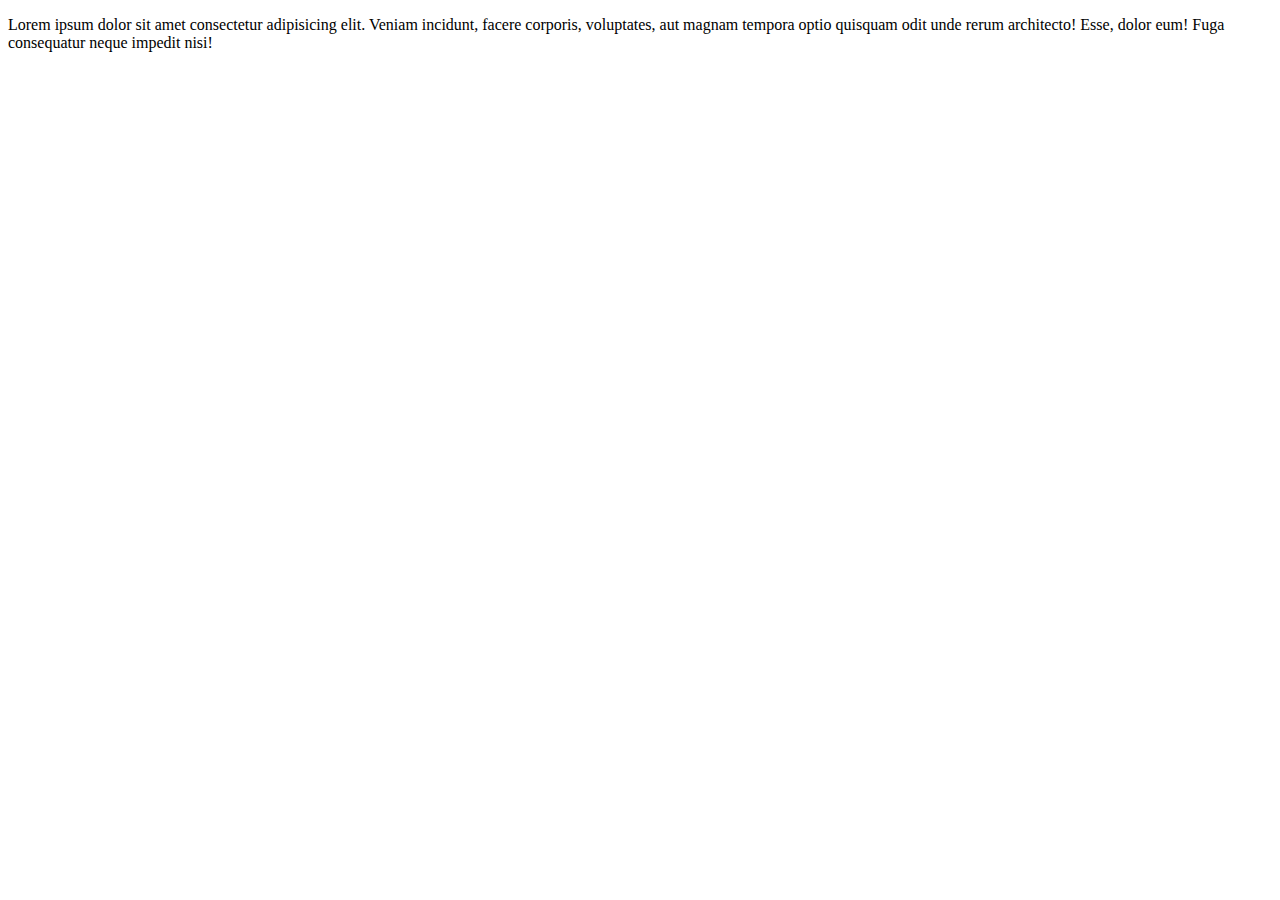
==== index.html @ 1fbac1a8 "first commit" ====
<!DOCTYPE html>
<html lang="en">
<head>
    <meta charset="UTF-8">
    <meta http-equiv="X-UA-Compatible" content="IE=edge">
    <meta name="viewport" content="width=device-width, initial-scale=1.0">
    <title>My First repository Github</title>
</head>
<body>
    <p>Lorem ipsum dolor sit amet consectetur adipisicing elit. Veniam incidunt, facere corporis, voluptates, aut magnam tempora optio quisquam odit unde rerum architecto! Esse, dolor eum! Fuga consequatur neque impedit nisi!</p>
</body>
</html>
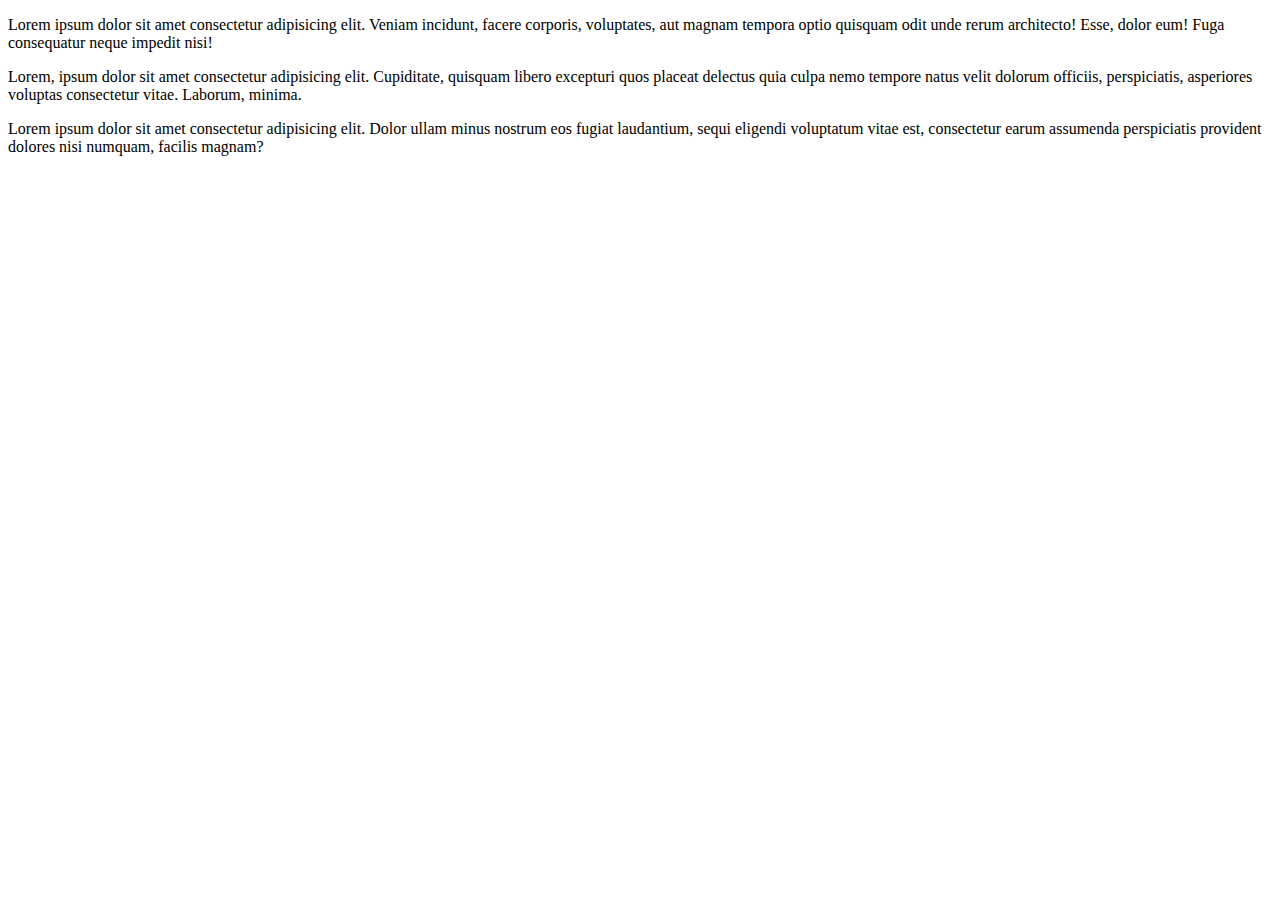
==== commit eef838bd: "first commit" ====
--- a/index.html
+++ b/index.html
@@ -8,5 +8,9 @@
 </head>
 <body>
     <p>Lorem ipsum dolor sit amet consectetur adipisicing elit. Veniam incidunt, facere corporis, voluptates, aut magnam tempora optio quisquam odit unde rerum architecto! Esse, dolor eum! Fuga consequatur neque impedit nisi!</p>
+
+    <p>Lorem, ipsum dolor sit amet consectetur adipisicing elit. Cupiditate, quisquam libero excepturi quos placeat delectus quia culpa nemo tempore natus velit dolorum officiis, perspiciatis, asperiores voluptas consectetur vitae. Laborum, minima.</p>
+
+    <p>Lorem ipsum dolor sit amet consectetur adipisicing elit. Dolor ullam minus nostrum eos fugiat laudantium, sequi eligendi voluptatum vitae est, consectetur earum assumenda perspiciatis provident dolores nisi numquam, facilis magnam?</p>
 </body>
 </html>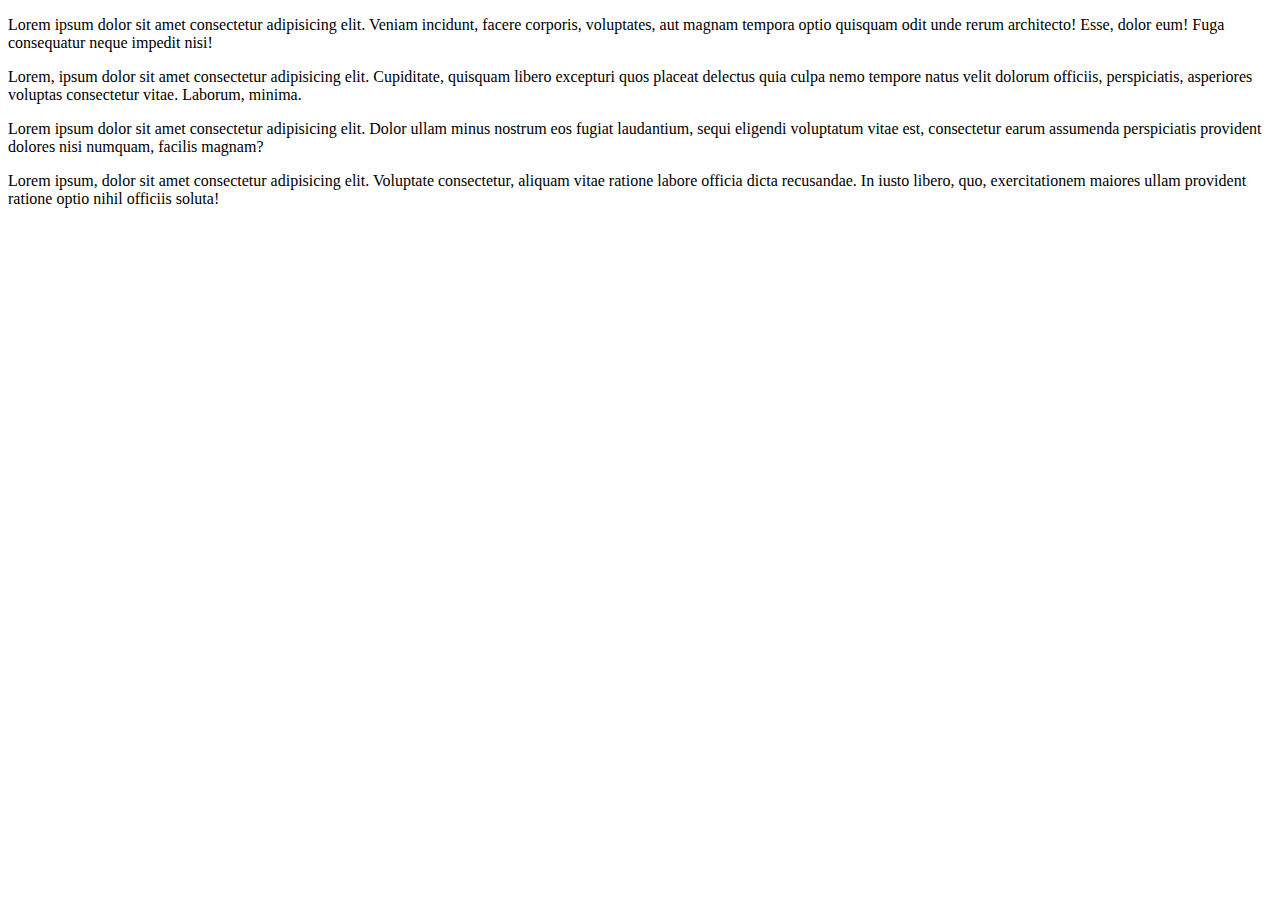
==== commit 5f04c2dc: "some 2 code add and line" ====
--- a/index.html
+++ b/index.html
@@ -12,5 +12,15 @@
     <p>Lorem, ipsum dolor sit amet consectetur adipisicing elit. Cupiditate, quisquam libero excepturi quos placeat delectus quia culpa nemo tempore natus velit dolorum officiis, perspiciatis, asperiores voluptas consectetur vitae. Laborum, minima.</p>
 
     <p>Lorem ipsum dolor sit amet consectetur adipisicing elit. Dolor ullam minus nostrum eos fugiat laudantium, sequi eligendi voluptatum vitae est, consectetur earum assumenda perspiciatis provident dolores nisi numquam, facilis magnam?</p>
+
+    <p>Lorem ipsum, dolor sit amet consectetur adipisicing elit. Voluptate consectetur, aliquam vitae ratione labore officia dicta recusandae. In iusto libero, quo, exercitationem maiores ullam provident ratione optio nihil officiis soluta!</p>
+
+
+    <script>
+        document.ready(
+            
+        )
+
+    </script>
 </body>
 </html>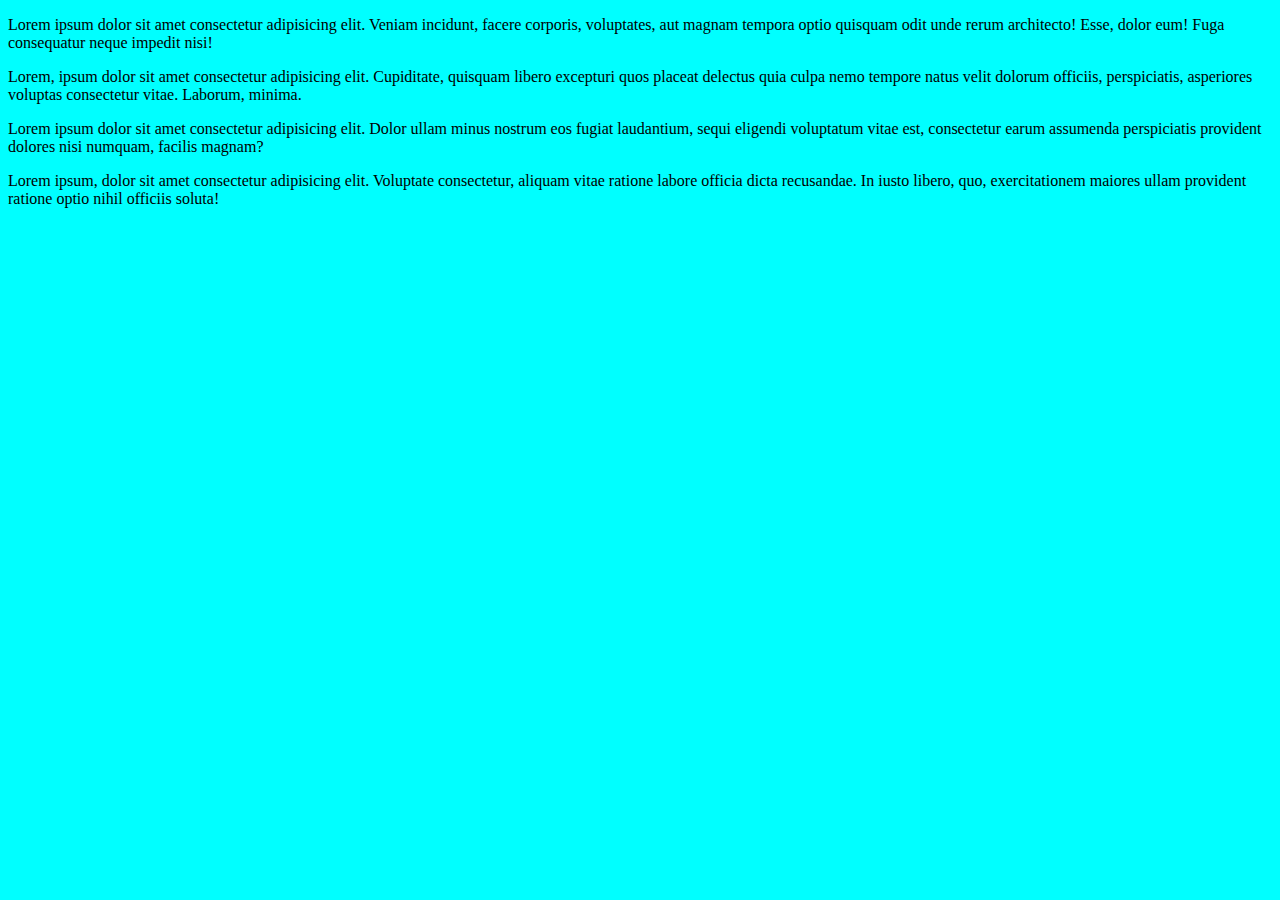
==== commit 191847b9: "Add help.html file and css" ====
--- a/index.html
+++ b/index.html
@@ -5,6 +5,7 @@
     <meta http-equiv="X-UA-Compatible" content="IE=edge">
     <meta name="viewport" content="width=device-width, initial-scale=1.0">
     <title>My First repository Github</title>
+    <link rel="stylesheet" href="style.css">
 </head>
 <body>
     <p>Lorem ipsum dolor sit amet consectetur adipisicing elit. Veniam incidunt, facere corporis, voluptates, aut magnam tempora optio quisquam odit unde rerum architecto! Esse, dolor eum! Fuga consequatur neque impedit nisi!</p>
--- a/style.css
+++ b/style.css
@@ -0,0 +1,3 @@
+body{
+    background-color: aqua;
+}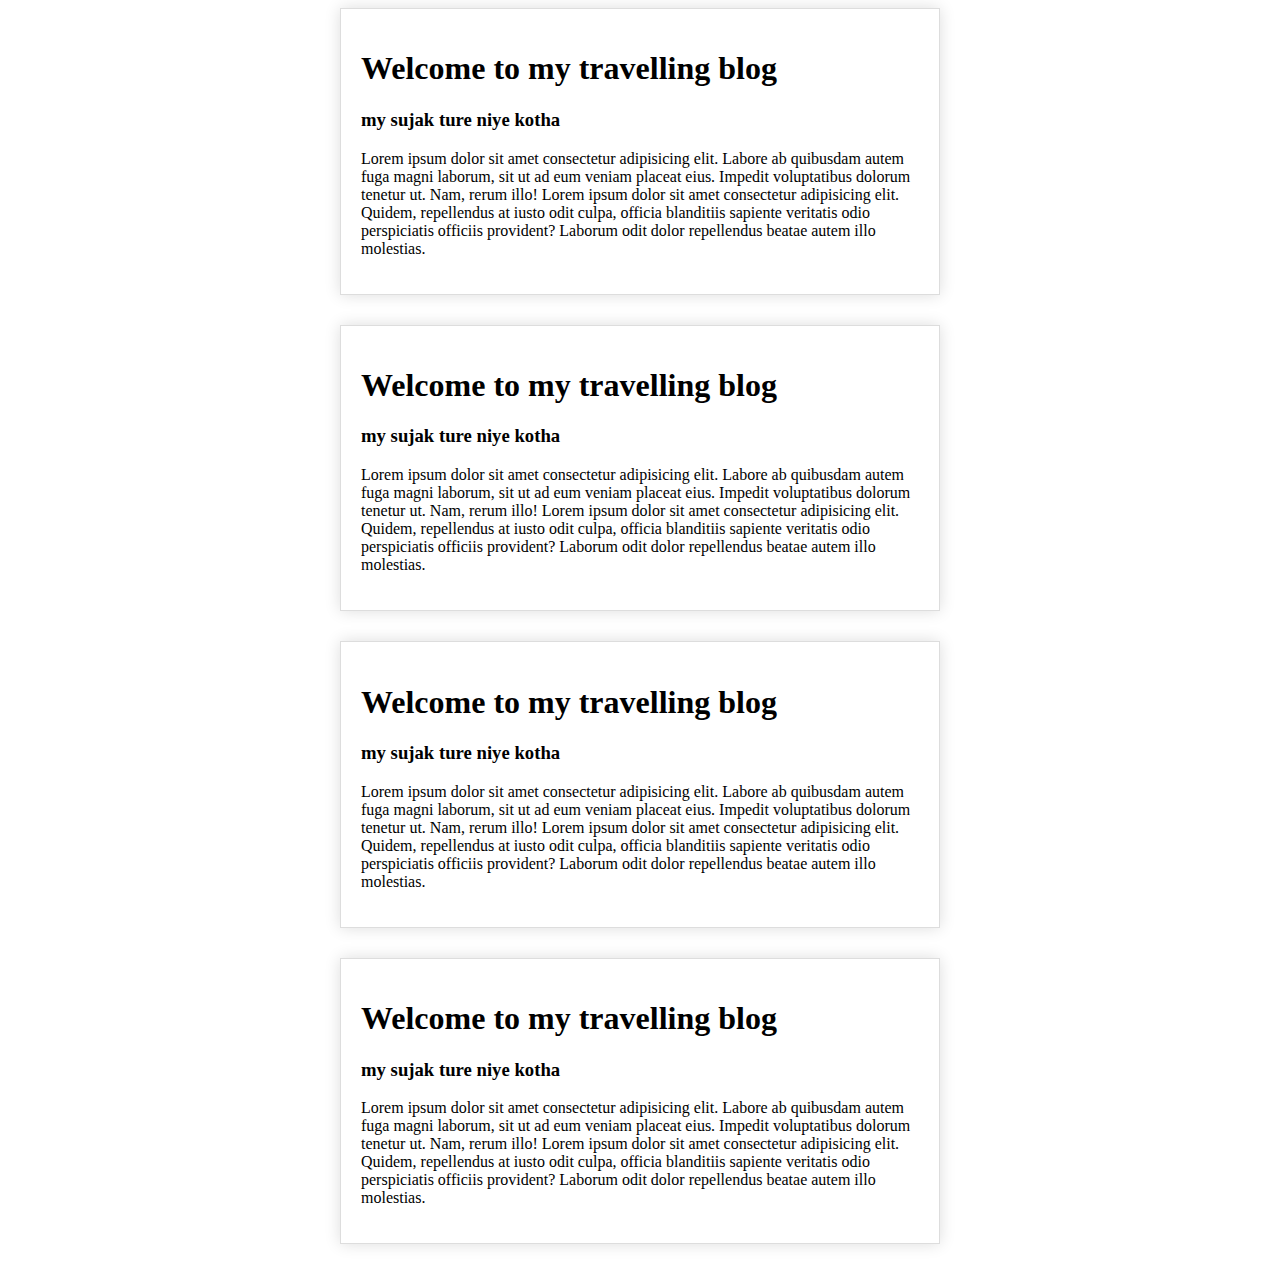
==== commit 6c37b0d6: "style css home page" ====
--- a/index.html
+++ b/index.html
@@ -8,20 +8,30 @@
     <link rel="stylesheet" href="style.css">
 </head>
 <body>
-    <p>Lorem ipsum dolor sit amet consectetur adipisicing elit. Veniam incidunt, facere corporis, voluptates, aut magnam tempora optio quisquam odit unde rerum architecto! Esse, dolor eum! Fuga consequatur neque impedit nisi!</p>
+   
 
-    <p>Lorem, ipsum dolor sit amet consectetur adipisicing elit. Cupiditate, quisquam libero excepturi quos placeat delectus quia culpa nemo tempore natus velit dolorum officiis, perspiciatis, asperiores voluptas consectetur vitae. Laborum, minima.</p>
+    <div class="container">
+        <div class="test">
+            <h1>Welcome to my travelling blog</h1>
+            <h3>my sujak ture niye kotha</h3>
+            <p>Lorem ipsum dolor sit amet consectetur adipisicing elit. Labore ab quibusdam autem fuga magni laborum, sit ut ad eum veniam placeat eius. Impedit voluptatibus dolorum tenetur ut. Nam, rerum illo! Lorem ipsum dolor sit amet consectetur adipisicing elit. Quidem, repellendus at iusto odit culpa, officia blanditiis sapiente veritatis odio perspiciatis officiis provident? Laborum odit dolor repellendus beatae autem illo molestias.</p>
+        </div>
+        <div class="test">
+            <h1>Welcome to my travelling blog</h1>
+            <h3>my sujak ture niye kotha</h3>
+            <p>Lorem ipsum dolor sit amet consectetur adipisicing elit. Labore ab quibusdam autem fuga magni laborum, sit ut ad eum veniam placeat eius. Impedit voluptatibus dolorum tenetur ut. Nam, rerum illo! Lorem ipsum dolor sit amet consectetur adipisicing elit. Quidem, repellendus at iusto odit culpa, officia blanditiis sapiente veritatis odio perspiciatis officiis provident? Laborum odit dolor repellendus beatae autem illo molestias.</p>
+        </div>
+        <div class="test">
+            <h1>Welcome to my travelling blog</h1>
+            <h3>my sujak ture niye kotha</h3>
+            <p>Lorem ipsum dolor sit amet consectetur adipisicing elit. Labore ab quibusdam autem fuga magni laborum, sit ut ad eum veniam placeat eius. Impedit voluptatibus dolorum tenetur ut. Nam, rerum illo! Lorem ipsum dolor sit amet consectetur adipisicing elit. Quidem, repellendus at iusto odit culpa, officia blanditiis sapiente veritatis odio perspiciatis officiis provident? Laborum odit dolor repellendus beatae autem illo molestias.</p>
+        </div>
+        <div class="test">
+            <h1>Welcome to my travelling blog</h1>
+            <h3>my sujak ture niye kotha</h3>
+            <p>Lorem ipsum dolor sit amet consectetur adipisicing elit. Labore ab quibusdam autem fuga magni laborum, sit ut ad eum veniam placeat eius. Impedit voluptatibus dolorum tenetur ut. Nam, rerum illo! Lorem ipsum dolor sit amet consectetur adipisicing elit. Quidem, repellendus at iusto odit culpa, officia blanditiis sapiente veritatis odio perspiciatis officiis provident? Laborum odit dolor repellendus beatae autem illo molestias.</p>
+        </div>
+    </div>
 
-    <p>Lorem ipsum dolor sit amet consectetur adipisicing elit. Dolor ullam minus nostrum eos fugiat laudantium, sequi eligendi voluptatum vitae est, consectetur earum assumenda perspiciatis provident dolores nisi numquam, facilis magnam?</p>
-
-    <p>Lorem ipsum, dolor sit amet consectetur adipisicing elit. Voluptate consectetur, aliquam vitae ratione labore officia dicta recusandae. In iusto libero, quo, exercitationem maiores ullam provident ratione optio nihil officiis soluta!</p>
-
-
-    <script>
-        document.ready(
-            
-        )
-
-    </script>
 </body>
 </html>--- a/style.css
+++ b/style.css
@@ -1,3 +1,14 @@
 body{
-    background-color: aqua;
+    background-color: #fff;
+}
+.container{
+    max-width: 600px;
+    width: 100%;
+    margin: auto;
+}
+.test {
+	padding: 20px;
+	border: 1px solid #DDD;
+	box-shadow: 0 0 15px #DDD;
+	margin-bottom: 30px;
 }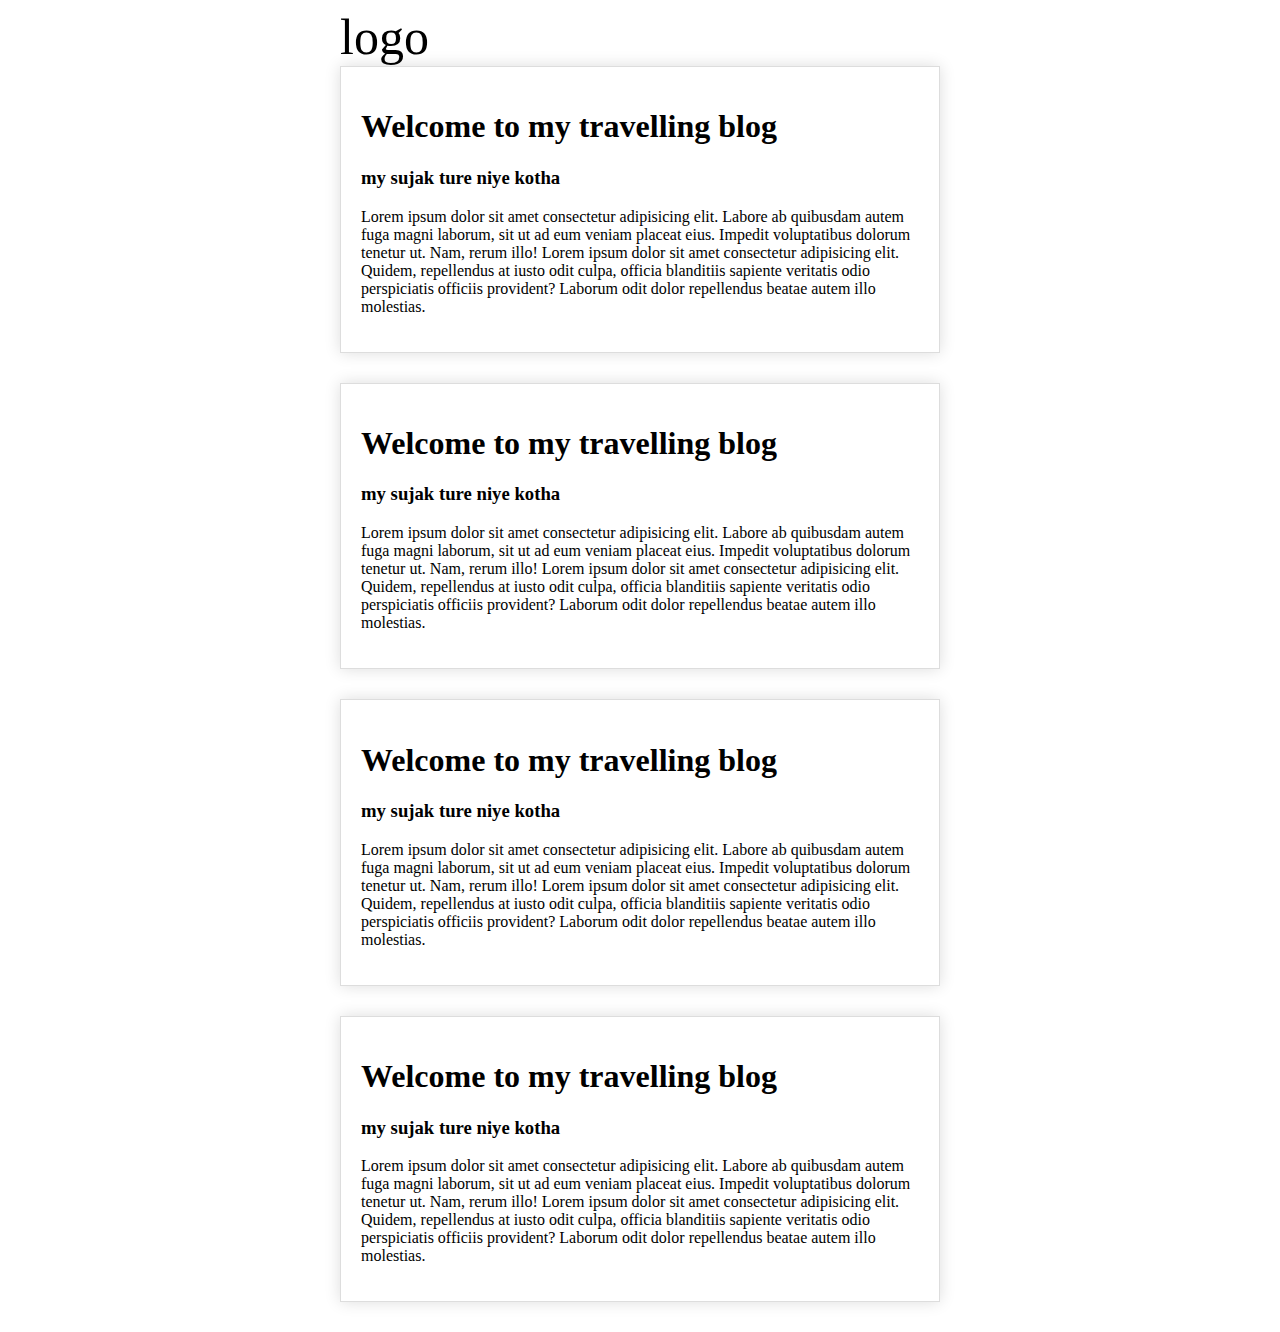
==== commit 047d0c70: "logo add" ====
--- a/index.html
+++ b/index.html
@@ -11,6 +11,7 @@
    
 
     <div class="container">
+        <header>logo</header>
         <div class="test">
             <h1>Welcome to my travelling blog</h1>
             <h3>my sujak ture niye kotha</h3>
--- a/style.css
+++ b/style.css
@@ -11,4 +11,7 @@
 	border: 1px solid #DDD;
 	box-shadow: 0 0 15px #DDD;
 	margin-bottom: 30px;
+}
+header{
+    font-size: 50px;
 }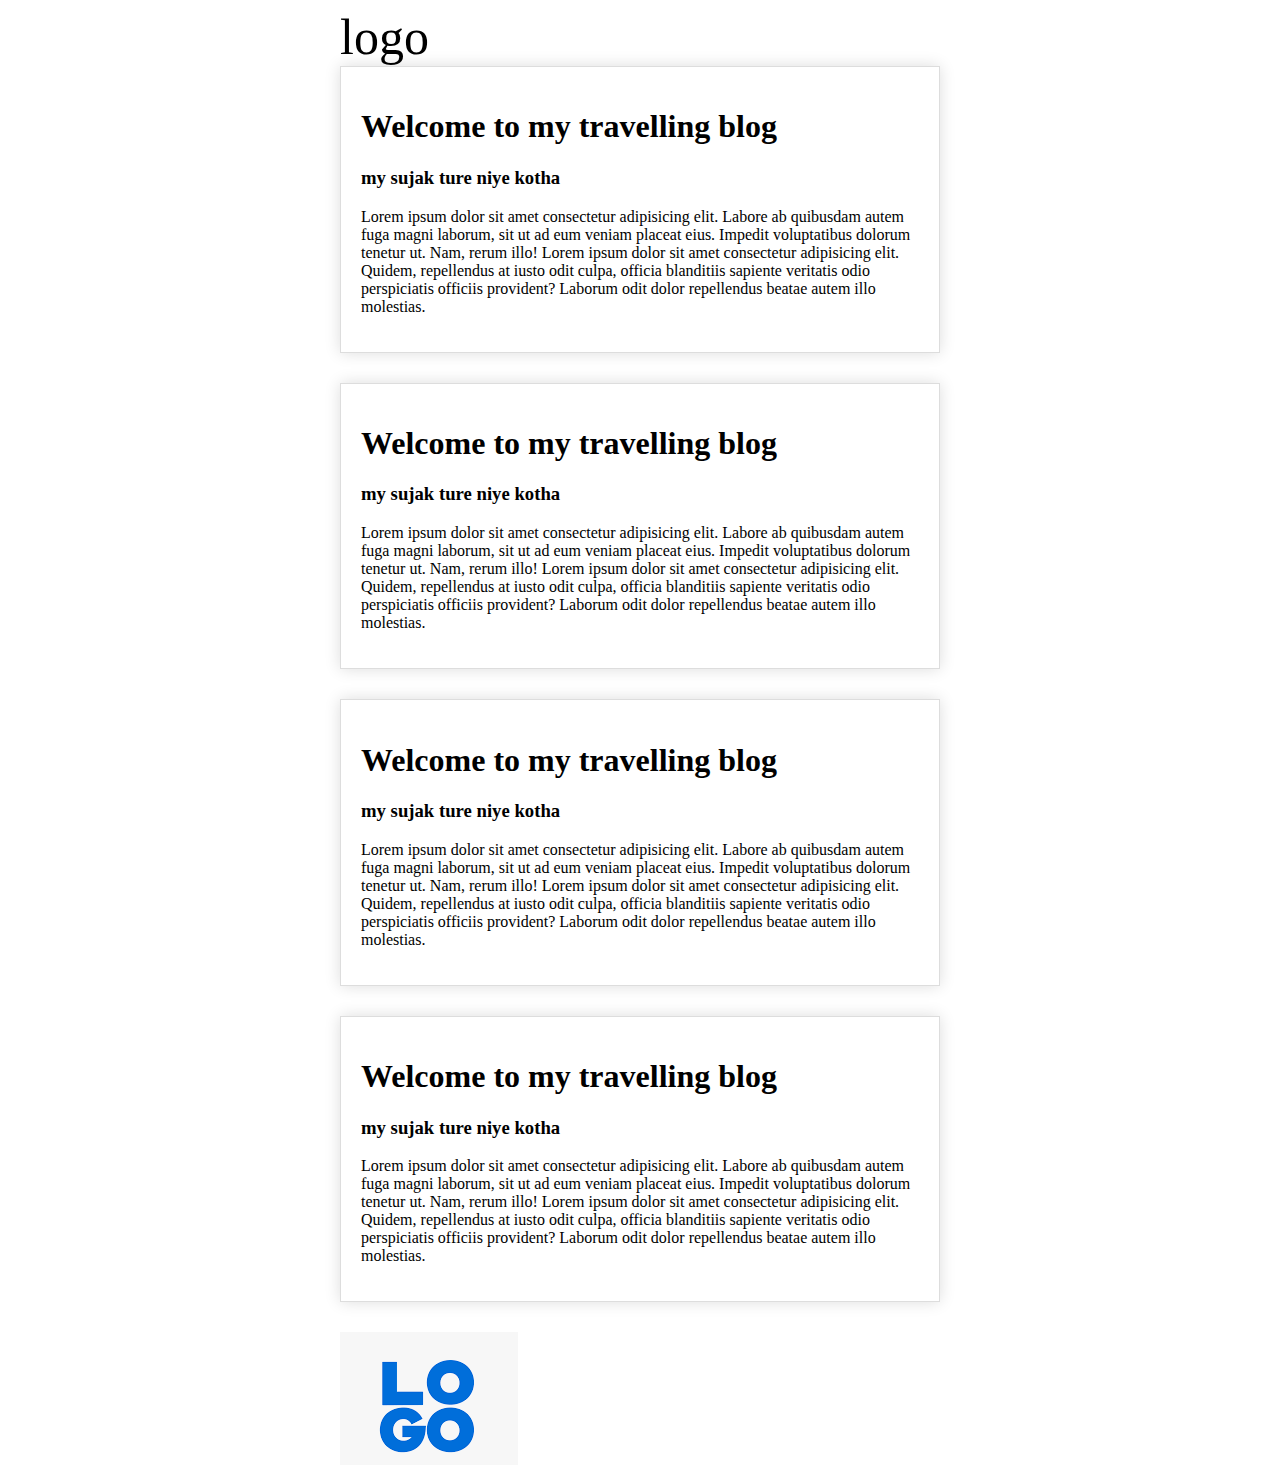
==== commit 8ae9ce52: "image upload" ====
--- a/index.html
+++ b/index.html
@@ -1,5 +1,6 @@
 <!DOCTYPE html>
 <html lang="en">
+
 <head>
     <meta charset="UTF-8">
     <meta http-equiv="X-UA-Compatible" content="IE=edge">
@@ -7,32 +8,55 @@
     <title>My First repository Github</title>
     <link rel="stylesheet" href="style.css">
 </head>
+
 <body>
-   
+
 
     <div class="container">
         <header>logo</header>
         <div class="test">
             <h1>Welcome to my travelling blog</h1>
             <h3>my sujak ture niye kotha</h3>
-            <p>Lorem ipsum dolor sit amet consectetur adipisicing elit. Labore ab quibusdam autem fuga magni laborum, sit ut ad eum veniam placeat eius. Impedit voluptatibus dolorum tenetur ut. Nam, rerum illo! Lorem ipsum dolor sit amet consectetur adipisicing elit. Quidem, repellendus at iusto odit culpa, officia blanditiis sapiente veritatis odio perspiciatis officiis provident? Laborum odit dolor repellendus beatae autem illo molestias.</p>
+            <p>Lorem ipsum dolor sit amet consectetur adipisicing elit. Labore ab quibusdam autem fuga magni laborum,
+                sit ut ad eum veniam placeat eius. Impedit voluptatibus dolorum tenetur ut. Nam, rerum illo! Lorem ipsum
+                dolor sit amet consectetur adipisicing elit. Quidem, repellendus at iusto odit culpa, officia blanditiis
+                sapiente veritatis odio perspiciatis officiis provident? Laborum odit dolor repellendus beatae autem
+                illo molestias.</p>
         </div>
         <div class="test">
             <h1>Welcome to my travelling blog</h1>
             <h3>my sujak ture niye kotha</h3>
-            <p>Lorem ipsum dolor sit amet consectetur adipisicing elit. Labore ab quibusdam autem fuga magni laborum, sit ut ad eum veniam placeat eius. Impedit voluptatibus dolorum tenetur ut. Nam, rerum illo! Lorem ipsum dolor sit amet consectetur adipisicing elit. Quidem, repellendus at iusto odit culpa, officia blanditiis sapiente veritatis odio perspiciatis officiis provident? Laborum odit dolor repellendus beatae autem illo molestias.</p>
+            <p>Lorem ipsum dolor sit amet consectetur adipisicing elit. Labore ab quibusdam autem fuga magni laborum,
+                sit ut ad eum veniam placeat eius. Impedit voluptatibus dolorum tenetur ut. Nam, rerum illo! Lorem ipsum
+                dolor sit amet consectetur adipisicing elit. Quidem, repellendus at iusto odit culpa, officia blanditiis
+                sapiente veritatis odio perspiciatis officiis provident? Laborum odit dolor repellendus beatae autem
+                illo molestias.</p>
         </div>
         <div class="test">
             <h1>Welcome to my travelling blog</h1>
             <h3>my sujak ture niye kotha</h3>
-            <p>Lorem ipsum dolor sit amet consectetur adipisicing elit. Labore ab quibusdam autem fuga magni laborum, sit ut ad eum veniam placeat eius. Impedit voluptatibus dolorum tenetur ut. Nam, rerum illo! Lorem ipsum dolor sit amet consectetur adipisicing elit. Quidem, repellendus at iusto odit culpa, officia blanditiis sapiente veritatis odio perspiciatis officiis provident? Laborum odit dolor repellendus beatae autem illo molestias.</p>
+            <p>Lorem ipsum dolor sit amet consectetur adipisicing elit. Labore ab quibusdam autem fuga magni laborum,
+                sit ut ad eum veniam placeat eius. Impedit voluptatibus dolorum tenetur ut. Nam, rerum illo! Lorem ipsum
+                dolor sit amet consectetur adipisicing elit. Quidem, repellendus at iusto odit culpa, officia blanditiis
+                sapiente veritatis odio perspiciatis officiis provident? Laborum odit dolor repellendus beatae autem
+                illo molestias.</p>
         </div>
         <div class="test">
             <h1>Welcome to my travelling blog</h1>
             <h3>my sujak ture niye kotha</h3>
-            <p>Lorem ipsum dolor sit amet consectetur adipisicing elit. Labore ab quibusdam autem fuga magni laborum, sit ut ad eum veniam placeat eius. Impedit voluptatibus dolorum tenetur ut. Nam, rerum illo! Lorem ipsum dolor sit amet consectetur adipisicing elit. Quidem, repellendus at iusto odit culpa, officia blanditiis sapiente veritatis odio perspiciatis officiis provident? Laborum odit dolor repellendus beatae autem illo molestias.</p>
+            <p>Lorem ipsum dolor sit amet consectetur adipisicing elit. Labore ab quibusdam autem fuga magni laborum,
+                sit ut ad eum veniam placeat eius. Impedit voluptatibus dolorum tenetur ut. Nam, rerum illo! Lorem ipsum
+                dolor sit amet consectetur adipisicing elit. Quidem, repellendus at iusto odit culpa, officia blanditiis
+                sapiente veritatis odio perspiciatis officiis provident? Laborum odit dolor repellendus beatae autem
+                illo molestias.</p>
         </div>
+
+        <div class="image_dd">
+            <img src="images/logo.png" alt="logo">
+        </div>
+        
     </div>
 
 </body>
+
 </html>